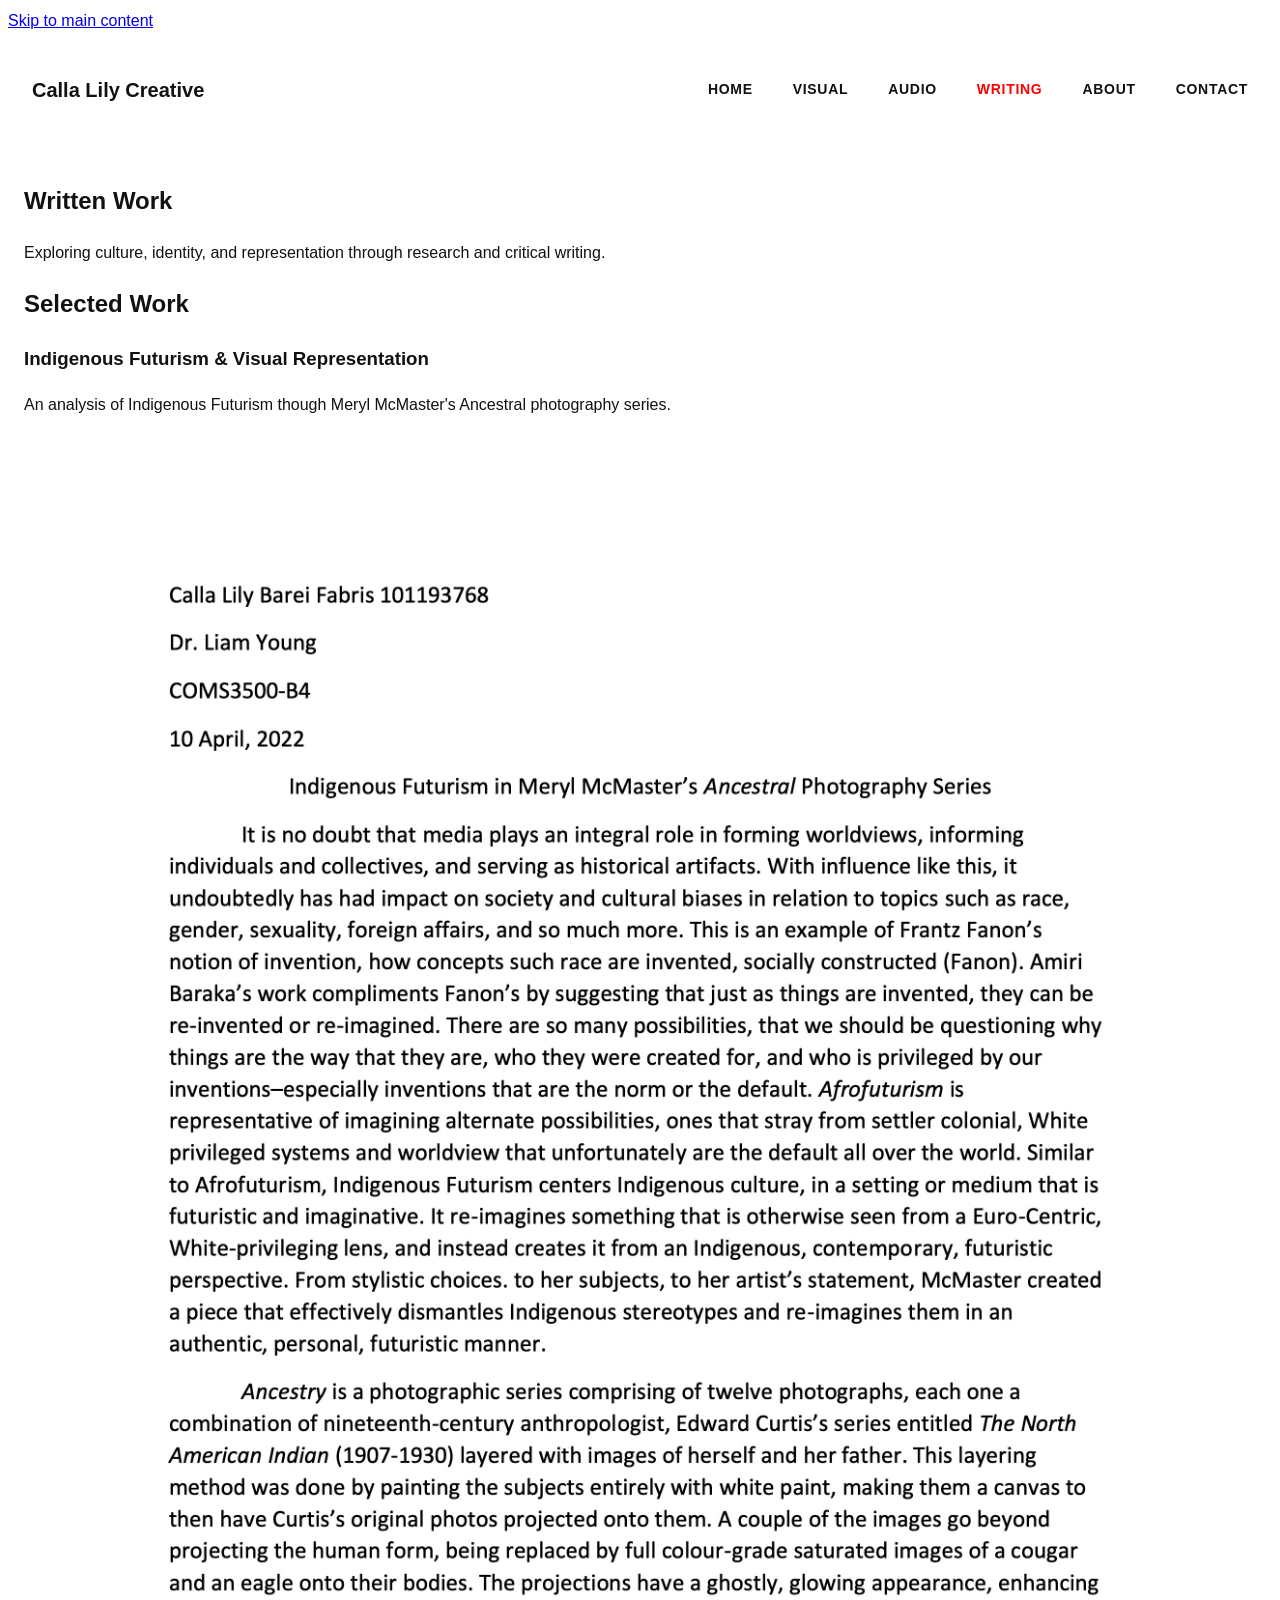
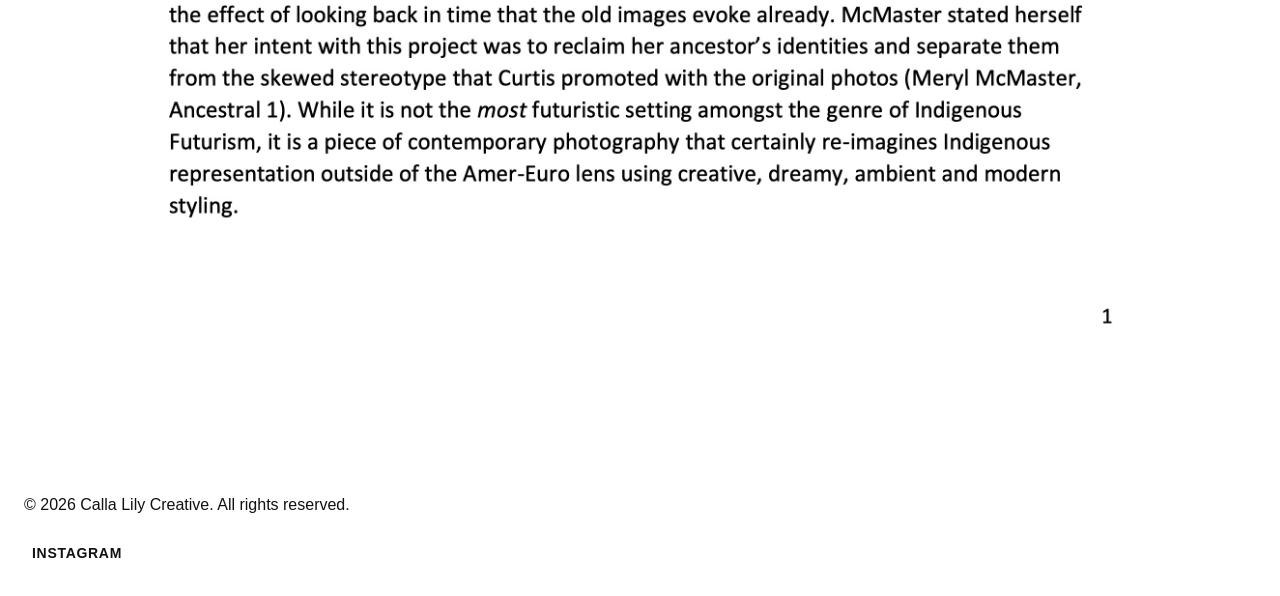
==== about.html @ d64c829b "about.html created" ====
<!DOCTYPE html>
<html lang="en">
<head>
    <meta charset="UTF-8">
    <meta name="viewport" content="width=device-width, initial-scale=1.0">
    <title>Written Work | Calla Lily Creative</title>
    <link rel="stylesheet" href="css/styles.css">

    <style>
        a {
            display: inline-block;
            padding: 8px;
        }
    </style>
</head>
<body>

    <a href="#main-content">Skip to main content</a>
    <!-- tested skip link in chrome. looks good.  -->

<header> 
<a href="index.html">Calla Lily Creative</a>

    <nav aria-label="Main navigation">
        <a href="index.html">Home</a>
        <a href="visual.html">Visual</a>
        <a href="audio.html">Audio</a>
        <a href="writing.html" aria-current="page">Writing</a>
        <a href="about.html">About</a>
        <a href="contact.html">Contact</a>
    </nav>

<!-- here is my navigation bar -->

</header>

<main id="main-content">

   <section class="page-intro" aria-labelledby="writing-heading">
    <h1 id="writing-heading">Written Work</h1>
    <p>Exploring culture, identity, and representation through research and critical writing.</p>
    </section>

    <section class="portfolio-work" aria-labelledby="work-heading">
        <h2 id="work-heading">Selected Work</h2>

        <article class="project">
            <h3>Indigenous Futurism &amp; Visual Representation</h3>
            <p>An analysis of Indigenous Futurism though Meryl McMaster's Ancestral photography series.</p>
            <img src="images/IndigenousFuturismPic-1 (dragged).jpg"
            alt="First page of an academic essay analyzing Indigenous Futurism in Meryl McMaster's Ancestral photography series"
            width="2550"
            height="3300">
        </article>
   
    </section>
   
</main>

<footer>
    <p>&copy; 2026 Calla Lily Creative. All rights reserved.</p>
    <nav aria-label="Social media">
        <a href="#">Instagram</a>
    </nav>
</footer>


<!-- At this point I have run the code through html validator. No errors or warnings! -->

 
</body>
</html>
---- css/styles.css ----
/* Global box sizing */
* {
    box-sizing: border-box;
}

/* Typography and page styles */
body {
    margin: 0;
    font-family: Helvetica, Arial, sans-serif;
    font-size: 1rem;
    line-height: 1.6;
}

/* 1 rem font size is relative, required for mid term assi. */

/* ===Colour Palette==== */

:root {
    --color-background: #FFFFFF;
    --color-surface: #F2F2F2;
    --color-text: #111111;
    --color-muted: #555555;
    --color-accent: #FF0000;
}

/* note there's SIX digits in the color-text lol */

body {
    background-color: var(--color-background);
    color: var(--color-text);
}

/* I told chatgpt that I want this website to scroll very smoothly to have an editorial look. It suggested this SCROLL-BEHABIOR:SMOOTH. So that's where I learned it, for full transparency. */
/* smooth scrolling */
html {
    scroll-behavior: smooth;
}

/* using Emmett suggestions as well. */

@media (prefers-reduced-motion: reduce) {
    html {
        scroll-behavior: auto;
    }
}

/* layout for the main page */
body {
    min-height: 100vh;
    display: grid;
    grid-template-rows: auto 1fr auto;
    grid-template-columns: minmax(0, 1fr);
}

/* wide page spacing */
/* grid requirement for css midterm */
header,
main,
footer {
    width: 100%;
    min-width: 0;
    padding: 1.5rem;
}

/* styling header and navigation */

header {
    display: flex;
    flex-wrap: wrap;
    justify-content: space-between;
    align-items: center;
    gap: 1.5rem;
}

header > a {
    color: var(--color-text);
    font-size: 1.25rem;
    font-weight: 700;
    text-decoration: none;
}

nav {
    display: flex;
    flex-wrap: wrap;
    gap: 1.5rem;
}

 nav a {
    color: var(--color-text);
    text-decoration: none;
    font-size: 0.875rem;
    font-weight: 600;
    text-transform: uppercase;
    letter-spacing: 0.05em;
 }

 nav a:hover {
    color: var(--color-accent);
 }

 nav a:focus-visible,
 header > a:focus-visible {
    outline: 2px solid var(--color-accent);
    outline-offset: 4px;
 }

 /* using emmet a lot here for header styling and nav. */

 /* creating a large hero section */

 .hero {
    min-height: 75vh;
    display: flex;
    flex-direction: column;
    justify-content: center;
    padding: 3rem 0;
 }

 .hero h1 {
    font-size: clamp(2.5rem, 7vw, 8rem);
    line-height: 0.95;
    letter-spacing: -0.05em;
    margin: 0 0 2rem;
    max-width: 20ch;
 }

 .hero p {
    font-size: 1.25rem;
    max-width: 35rem;
    margin: 0;
 }

 /* using clamp() so thaat it scales smoothly between viewports 
 using max-width to keep the text from spilling too wide. */

 /* styling my name with the accent colour */
 .accent {
    color: var(--color-accent);
 }

 /* featured work section */

 .featured {
    padding: 4rem 0;
 }

 .featured h2 {
    font-size: 2.5rem;
    line-height: 1.1;
    margin-bottom: 2rem;
 }

 .featured article {
    background-color: var(--color-surface);
    padding: 2rem;
    margin-bottom: 1.5rem;
 }

 .featured h3 {
    font-size: 1.5rem;
    margin-top: 0;
 }

 /* responsive layout and media queries */

 @media (min-width: 48rem) {
    .featured {
        display: grid;
        grid-template-columns: repeat(3, minmax(0, 1fr));
        gap: 1.5rem;
    }
 }

 .featured h2 {
    grid-column: 1/-1;
 }

 .featured article {
    margin-bottom: 0;
 }

 /* responsive images */
 img {
    display: block;
    max-width: 100%;
    height: auto;
 }

 /* featured project images */
 .featured article img {
    width: 100%;
    height: auto;
    margin-bottom: 1.5rem;
 }

 /* nov. 3rd i've added card image for project 01. 02 and 03 not done yet. */

 /* Nov. 4th. I am working on adding more pages and styling them.  */

 /* highlight the current page in the navigation. learned this online lol. */
 header nav a[aria-current="page"] {
    color: var(--color-accent);
 }
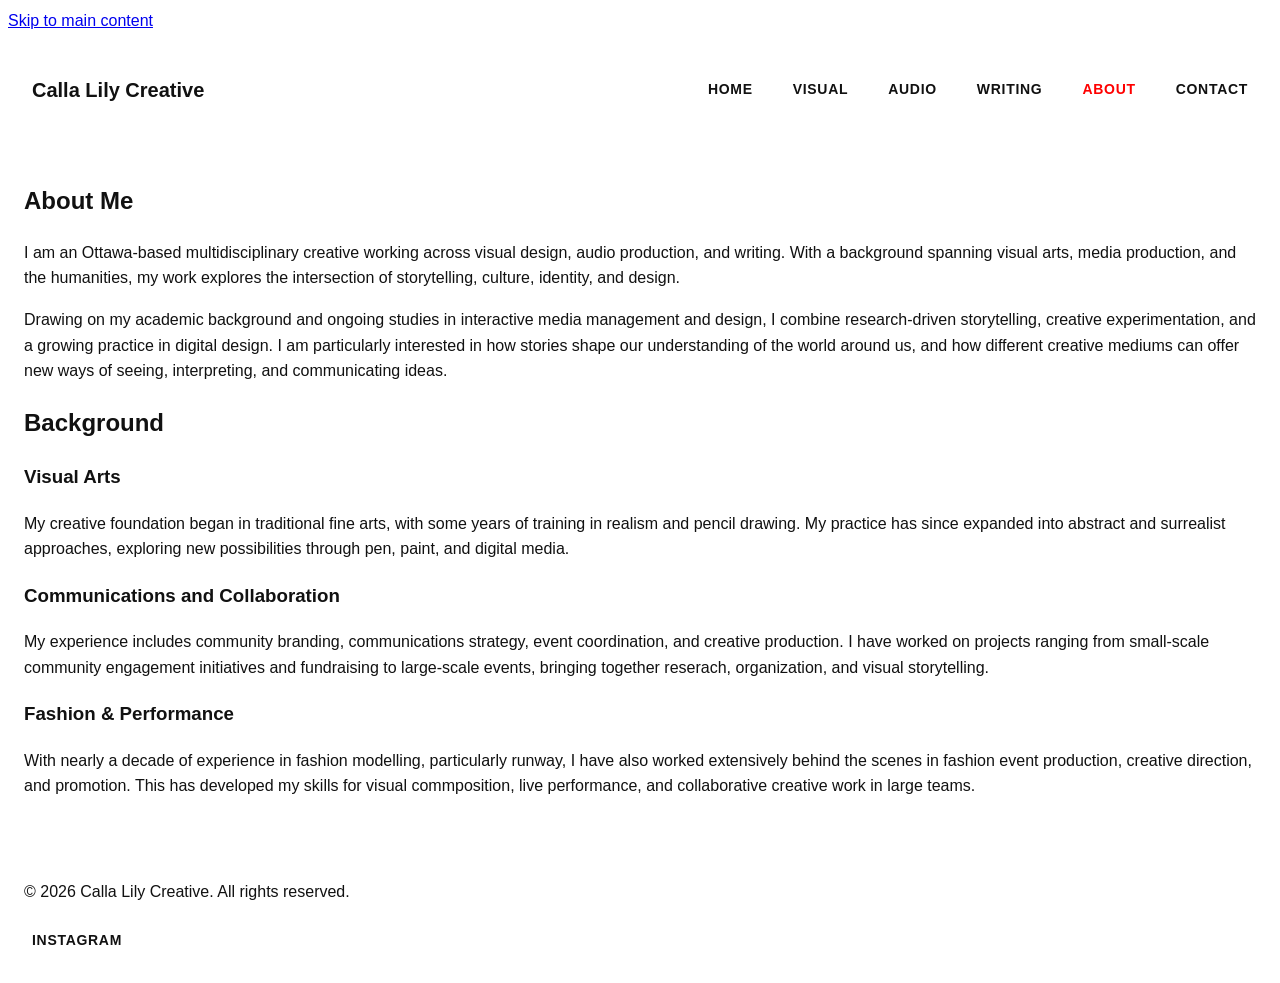
==== commit 69f9e719: "bio written in sections with headers" ====
--- a/about.html
+++ b/about.html
@@ -3,7 +3,7 @@
 <head>
     <meta charset="UTF-8">
     <meta name="viewport" content="width=device-width, initial-scale=1.0">
-    <title>Written Work | Calla Lily Creative</title>
+    <title>About | Calla Lily Creative</title>
     <link rel="stylesheet" href="css/styles.css">
 
     <style>
@@ -25,36 +25,32 @@
         <a href="index.html">Home</a>
         <a href="visual.html">Visual</a>
         <a href="audio.html">Audio</a>
-        <a href="writing.html" aria-current="page">Writing</a>
-        <a href="about.html">About</a>
+        <a href="writing.html">Writing</a>
+        <a href="about.html" aria-current="page">About</a>
         <a href="contact.html">Contact</a>
     </nav>
 
-<!-- here is my navigation bar -->
+
 
 </header>
 
 <main id="main-content">
 
-   <section class="page-intro" aria-labelledby="writing-heading">
-    <h1 id="writing-heading">Written Work</h1>
-    <p>Exploring culture, identity, and representation through research and critical writing.</p>
+   <section class="page-intro" aria-labelledby="about-heading">
+    <h1 id="about-heading">About Me</h1>
+    <p>I am an Ottawa-based multidisciplinary creative working across visual design, audio production, and writing. With a background spanning visual arts, media production, and the humanities, my work explores the intersection of storytelling, culture, identity, and design.</p>
+    <p>Drawing on my academic background and ongoing studies in interactive media management and design, I combine research-driven storytelling, creative experimentation, and a growing practice in digital design. I am particularly interested in how stories shape our understanding of the world around us, and how different creative mediums can offer new ways of seeing, interpreting, and communicating ideas.</p>
     </section>
 
-    <section class="portfolio-work" aria-labelledby="work-heading">
-        <h2 id="work-heading">Selected Work</h2>
-
-        <article class="project">
-            <h3>Indigenous Futurism &amp; Visual Representation</h3>
-            <p>An analysis of Indigenous Futurism though Meryl McMaster's Ancestral photography series.</p>
-            <img src="images/IndigenousFuturismPic-1 (dragged).jpg"
-            alt="First page of an academic essay analyzing Indigenous Futurism in Meryl McMaster's Ancestral photography series"
-            width="2550"
-            height="3300">
-        </article>
-   
+    <section class="about-background" aria-labelledby="background-heading">
+        <h2 id="background-heading">Background</h2>
+        <h3>Visual Arts</h3>
+        <p>My creative foundation began in traditional fine arts, with some years of training in realism and pencil drawing. My practice has since expanded into abstract and surrealist approaches, exploring new possibilities through pen, paint, and digital media.</p>
+        <h3>Communications and Collaboration</h3>
+        <p>My experience includes community branding, communications strategy, event coordination, and creative production. I have worked on projects ranging from small-scale community engagement initiatives and fundraising to large-scale events, bringing together reserach, organization, and visual storytelling.</p>
+        <h3>Fashion &amp; Performance</h3>
+        <p>With nearly a decade of experience in fashion modelling, particularly runway, I have also worked extensively behind the scenes in fashion event production, creative direction, and promotion. This has developed my skills for visual commposition, live performance, and collaborative creative work in large teams.</p>
     </section>
-   
 </main>
 
 <footer>
